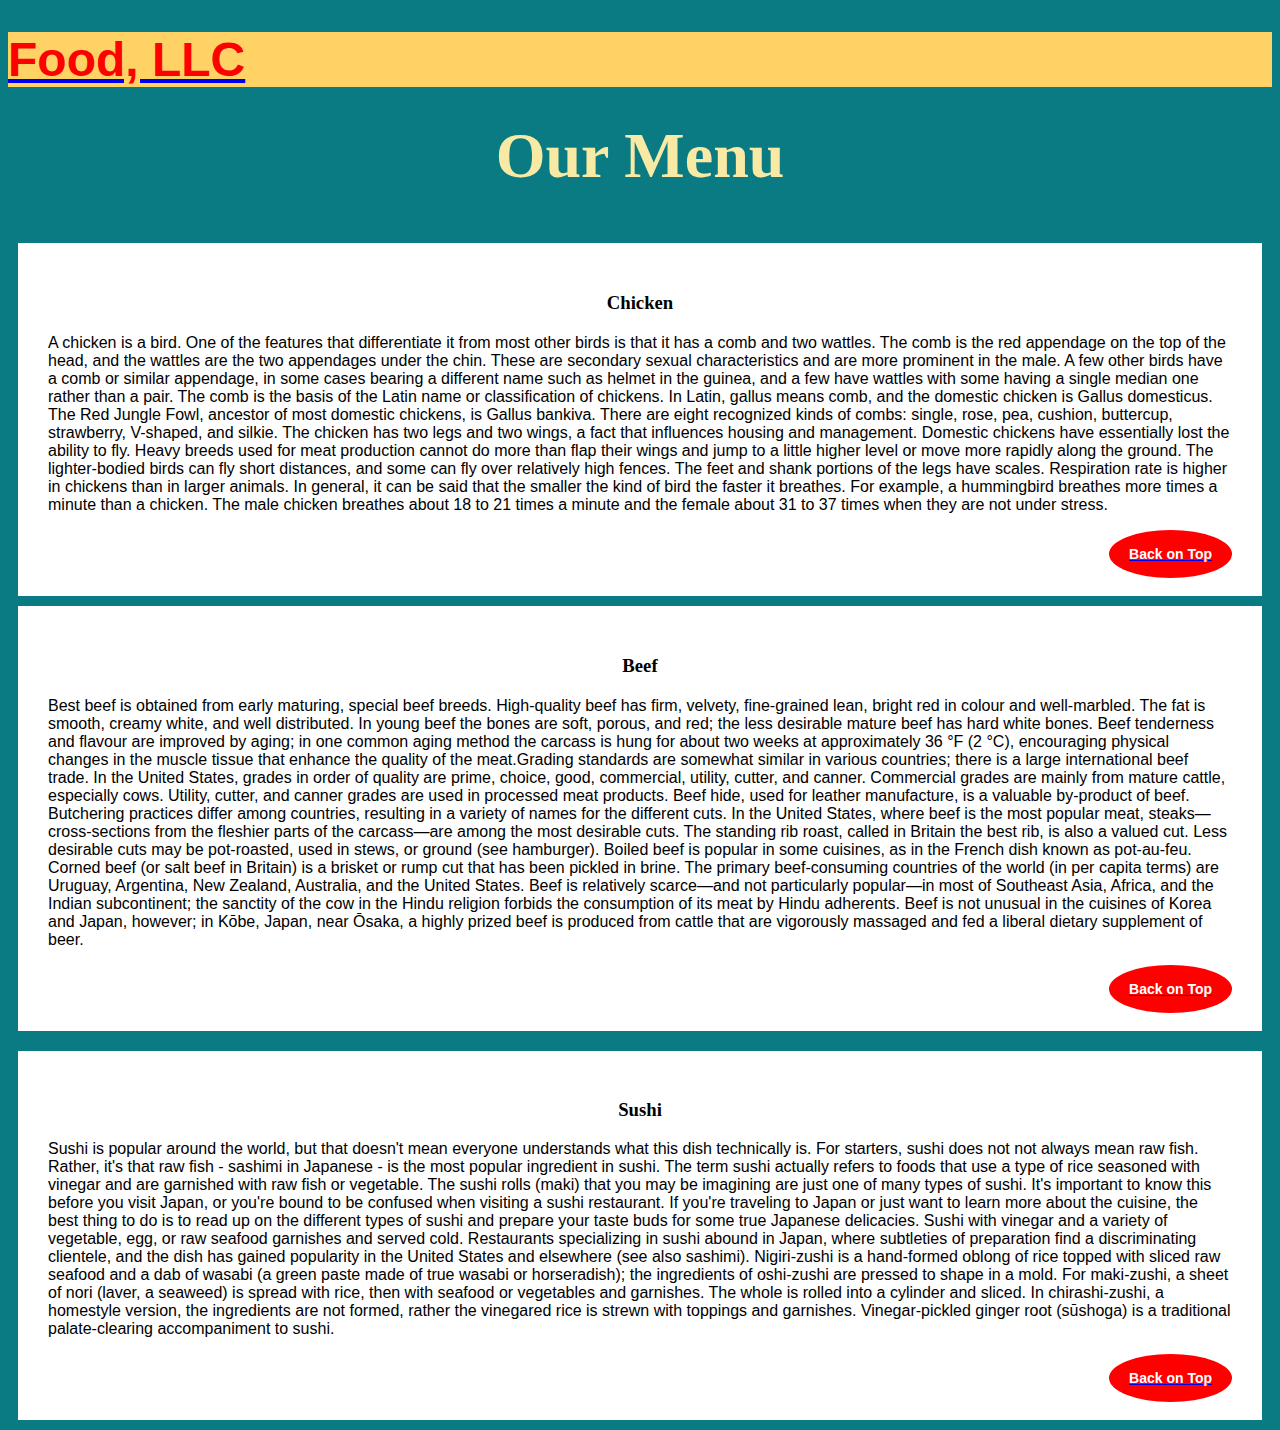
==== Mod3-Assignment-Sol/index.html @ 2c01aef7 "Update index.html" ====
<!doctype html>
<html lang="en">
  <head>
    <meta charset="utf-8">
    <meta http-equiv="X-UA-Compatible" content="IE=edge">
    <meta name="viewport" content="width=device-width, initial-scale=1">

    <title>Module 3 Solution</title>
    <link rel="stylesheet" href="css/bootstrap.min.css">
    <link rel="stylesheet" href="css/style.css">

  </head>
<body>
<a name="top"></a>
	<nav class="navbar navbar-light">
  <a class="navbar-brand" href="#"><h1 class="headColor">Food, LLC</h1></a>
  <button class="navbar-toggler" type="button" data-toggle="collapse" data-target="#navbarSupportedContent" aria-controls="navbarSupportedContent" aria-expanded="false" aria-label="Toggle navigation">
    <span class="navbar-toggler-icon"></span>
  </button>

  <div class="collapse navbar-collapse" id="navbarSupportedContent">
    <ul class="navbar-nav mr-auto">
      <li class="nav-item">
        <a class="nav-link" href="#chickenLink"><p class="tabStyle">Chicken</p></a>
      </li>
      <li class="nav-item">
        <a class="nav-link" href="#beefLink"><p class="tabStyle">Beef</p></a>
      </li>
      <li class="nav-item">
        <a class="nav-link" href="#sushiLink"><p class="tabStyle">Sushi</p></a>
      </li>
    
    </ul>
  </div>
</nav>
	<div class="container">
		<div class="row">
			<div class="col-lg-12">
				<div class="menu">
					<p>Our Menu</p>
				</div>
			</div>
		</div>
	</div>

  <div class="container">
  	<div class="row">
  		<div class="col-lg-4 col-md-6">
			<div class="chicken">
				<a name="chickenLink"></a>
				<h3>Chicken</h3>
				<p>A chicken is a bird. One of the features that differentiate it from most other birds is that it has a comb and two wattles. The comb is the red appendage on the top of the head, and the wattles are the two appendages under the chin. These are secondary sexual characteristics and are more prominent in the male. A few other birds have a comb or similar appendage, in some cases bearing a different name such as helmet in the guinea, and a few have wattles with some having a single median one rather than a pair. The comb is the basis of the Latin name or classification of chickens. In Latin, gallus means comb, and the domestic chicken is Gallus domesticus. The Red Jungle Fowl, ancestor of most domestic chickens, is Gallus bankiva. There are eight recognized kinds of combs: single, rose, pea, cushion, buttercup, strawberry, V-shaped, and silkie.

				The chicken has two legs and two wings, a fact that influences housing and management. Domestic chickens have essentially lost the ability to fly. Heavy breeds used for meat production cannot do more than flap their wings and jump to a little higher level or move more rapidly along the ground. The lighter-bodied birds can fly short distances, and some can fly over relatively high fences. The feet and shank portions of the legs have scales.

				Respiration rate is higher in chickens than in larger animals. In general, it can be said that the smaller the kind of bird the faster it breathes. For example, a hummingbird breathes more times a minute than a chicken. The male chicken breathes about 18 to 21 times a minute and the female about 31 to 37 times when they are not under stress.
				</p>
				<div class="topButton">
					<a href="#top" class="topButtonStyle"><span>Back on Top</span></a>
				</div>
				<br>
				<br>
			</div>
		</div>
		<div class="col-lg-4 col-md-6">
			<div class="beef">
				<a name="beefLink"></a>
				<h3>Beef</h3>
				<p>Best beef is obtained from early maturing, special beef breeds. High-quality beef has firm, velvety, fine-grained lean, bright red in colour and well-marbled. The fat is smooth, creamy white, and well distributed. In young beef the bones are soft, porous, and red; the less desirable mature beef has hard white bones. Beef tenderness and flavour are improved by aging; in one common aging method the carcass is hung for about two weeks at approximately 36 °F (2 °C), encouraging physical changes in the muscle tissue that enhance the quality of the meat.Grading standards are somewhat similar in various countries; there is a large international beef trade. In the United States, grades in order of quality are prime, choice, good, commercial, utility, cutter, and canner. Commercial grades are mainly from mature cattle, especially cows. Utility, cutter, and canner grades are used in processed meat products. Beef hide, used for leather manufacture, is a valuable by-product of beef.
				Butchering practices differ among countries, resulting in a variety of names for the different cuts. In the United States, where beef is the most popular meat, steaks—cross-sections from the fleshier parts of the carcass—are among the most desirable cuts. The standing rib roast, called in Britain the best rib, is also a valued cut. Less desirable cuts may be pot-roasted, used in stews, or ground (see hamburger). Boiled beef is popular in some cuisines, as in the French dish known as pot-au-feu. Corned beef (or salt beef in Britain) is a brisket or rump cut that has been pickled in brine.

				The primary beef-consuming countries of the world (in per capita terms) are Uruguay, Argentina, New Zealand, Australia, and the United States. Beef is relatively scarce—and not particularly popular—in most of Southeast Asia, Africa, and the Indian subcontinent; the sanctity of the cow in the Hindu religion forbids the consumption of its meat by Hindu adherents. Beef is not unusual in the cuisines of Korea and Japan, however; in Kōbe, Japan, near Ōsaka, a highly prized beef is produced from cattle that are vigorously massaged and fed a liberal dietary supplement of beer.
				</p>
				<div class="topButton">
					<a href="#top" class="topButtonStyle"><span>Back on Top</span></a>
				</div>
				<br>
				<br>
			</div>
		</div>
		<div class="col-lg-4 col-md-12">
			<div class="sushi">
				<a name="sushiLink"></a>
				<h3>Sushi</h3>
				<p>
				Sushi is popular around the world, but that doesn't mean everyone understands what this dish technically is. For starters, sushi does not not always mean raw fish. Rather, it's that raw fish - sashimi in Japanese - is the most popular ingredient in sushi.


				The term sushi actually refers to foods that use a type of rice seasoned with vinegar and are garnished with raw fish or vegetable. The sushi rolls (maki) that you may be imagining are just one of many types of sushi. It's important to know this before you visit Japan, or you're bound to be confused when visiting a sushi restaurant.


				If you're traveling to Japan or just want to learn more about the cuisine, the best thing to do is to read up on the different types of sushi and prepare your taste buds for some true Japanese delicacies.
				Sushi with vinegar and a variety of vegetable, egg, or raw seafood garnishes and served cold. Restaurants specializing in sushi abound in Japan, where subtleties of preparation find a discriminating clientele, and the dish has gained popularity in the United States and elsewhere (see also sashimi).
				Nigiri-zushi is a hand-formed oblong of rice topped with sliced raw seafood and a dab of wasabi (a green paste made of true wasabi or horseradish); the ingredients of oshi-zushi are pressed to shape in a mold. For maki-zushi, a sheet of nori (laver, a seaweed) is spread with rice, then with seafood or vegetables and garnishes. The whole is rolled into a cylinder and sliced. In chirashi-zushi, a homestyle version, the ingredients are not formed, rather the vinegared rice is strewn with toppings and garnishes. Vinegar-pickled ginger root (sūshoga) is a traditional palate-clearing accompaniment to sushi.
				</p>
				<div class="topButton">
					<a href="#top" class="topButtonStyle"><span>Back on Top</span></a>
				</div>
				<br>
				<br>
			</div>
		</div>
  	</div>
  </div>

  <!-- jQuery (Bootstrap JS plugins depend on it) -->
  <script
    src="http://code.jquery.com/jquery-3.3.1.min.js"
    integrity="sha256-FgpCb/KJQlLNfOu91ta32o/NMZxltwRo8QtmkMRdAu8="
    crossorigin="anonymous"></script>
  <script src="js/bootstrap.min.js"></script>
  <script src="js/script.js"></script>
</body>
</html>
---- Mod3-Assignment-Sol/css/style.css ----
body{
	font-size: 16px;
	color: #fff;
	background-color: #0A7B83;
	font-family: 'Oxygen', sans-serif;
}
  
* {
	box-sizing: border-box;
}		

/*Navbar Styling*/

.navbar{
	background-color: #FFD265;
}

.headColor{
	color: red;
	font-weight: bolder;
	font-family: 'Stylish', sans-serif;
	font-size: 48px;
}

.tabStyle{
	background-color: red;
	color: white;
	font-weight: bolder;
}

.tabStyle:hover {
	background-color: #55CCD4;
	color: yellow;
	border: 2px solid black;
}

.nav-link{
	text-align: center;
}

.navbar-toggler:hover {
	background-color: #FF7417;
	color: yellow;
	border: 2px solid black;
}

/*Our Menu*/
.menu p{
	text-align: center;
	margin: 30px 0 50px 0;
	font-size: 64px;
	font-weight: bolder;
	font-family: 'Yellowtail', cursive;
	color: #F8E9A5;
}

/*Chicken Style*/
.chicken{
	color: black;
	background-color: white;
	padding: 30px;
	margin: 10px;
}

.chicken h3{
	font-weight: bolder;
	text-align: center;
	font-family: 'Dancing Script', cursive;
	font-family: 'Josefin Sans', sans-serif;
	font-family: 'Orbitron', sans-serif;
	font-family: 'Source Code Pro', monospace;
	font-family: 'Stylish', sans-serif;
	font-family: 'Yellowtail', cursive;
}

.chicken p{
	font-family: 'Josefin Sans', sans-serif;
	font-weight: normal;
	font-size: 16px;
	margin-top: 20px;
}

/*Beef Style*/
.beef{
	color: black;
	background-color: white;
	padding: 30px;
	margin: 10px;
}

.beef h3{
	font-weight: bolder;
	text-align: center;
	font-family: 'Dancing Script', cursive;
	font-family: 'Josefin Sans', sans-serif;
	font-family: 'Orbitron', sans-serif;
	font-family: 'Source Code Pro', monospace;
	font-family: 'Stylish', sans-serif;
	font-family: 'Yellowtail', cursive;
}

.beef p{
	font-family: 'Josefin Sans', sans-serif;
	font-weight: normal;
	font-size: 16px;
	margin-top: 20px;
}


/*Sushi Style*/
.sushi{
	color: black;
	background-color: white;
	padding: 30px;
	margin: 10px;
	margin-top: 20px;
}

.sushi p{
	font-family: 'Josefin Sans', sans-serif;
	font-weight: normal;
	font-size: 16px;
}


.sushi h3{
	font-weight: bolder;
	text-align: center;
	font-family: 'Dancing Script', cursive;
	font-family: 'Josefin Sans', sans-serif;
	font-family: 'Orbitron', sans-serif;
	font-family: 'Source Code Pro', monospace;
	font-family: 'Stylish', sans-serif;
	font-family: 'Yellowtail', cursive;
}

/*Top Button Styling*/
.topButton{
	float: right;
	padding: 15px 20px 15px 20px;
	background-color: red;
	border-radius: 50%;
}

.topButtonStyle span:hover{
	padding: 5px;
	color: black;
	text-decoration: none;
	background-color: #F8EA00;
}

.topButton span{
	color: white;
	font-weight: bold;
	font-size: 14px;
}

/*Media Queries*/

@media(min-width:768px ){
      .navbar-toggler{
        display:none;
      }
      .mr-auto {
      	display: none; 
      }
    }
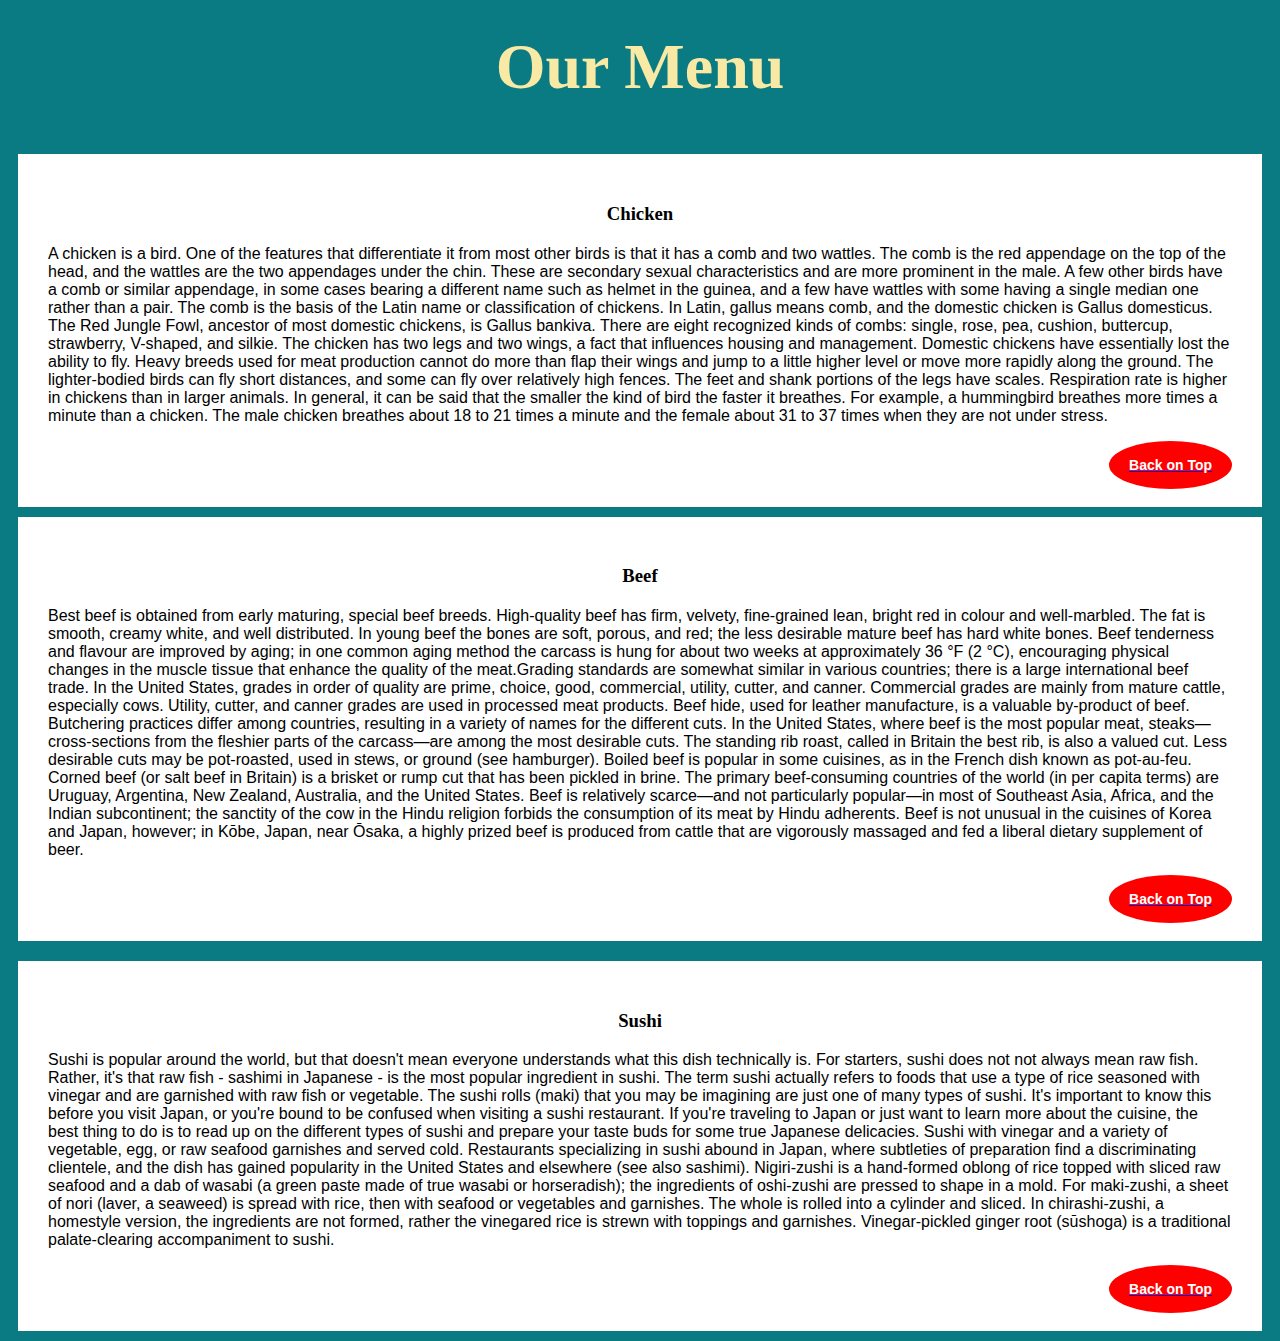
==== commit 085ec056: "Update index.html" ====
--- a/Mod3-Assignment-Sol/index.html
+++ b/Mod3-Assignment-Sol/index.html
@@ -11,28 +11,6 @@
 
   </head>
 <body>
-<a name="top"></a>
-	<nav class="navbar navbar-light">
-  <a class="navbar-brand" href="#"><h1 class="headColor">Food, LLC</h1></a>
-  <button class="navbar-toggler" type="button" data-toggle="collapse" data-target="#navbarSupportedContent" aria-controls="navbarSupportedContent" aria-expanded="false" aria-label="Toggle navigation">
-    <span class="navbar-toggler-icon"></span>
-  </button>
-
-  <div class="collapse navbar-collapse" id="navbarSupportedContent">
-    <ul class="navbar-nav mr-auto">
-      <li class="nav-item">
-        <a class="nav-link" href="#chickenLink"><p class="tabStyle">Chicken</p></a>
-      </li>
-      <li class="nav-item">
-        <a class="nav-link" href="#beefLink"><p class="tabStyle">Beef</p></a>
-      </li>
-      <li class="nav-item">
-        <a class="nav-link" href="#sushiLink"><p class="tabStyle">Sushi</p></a>
-      </li>
-    
-    </ul>
-  </div>
-</nav>
 	<div class="container">
 		<div class="row">
 			<div class="col-lg-12">
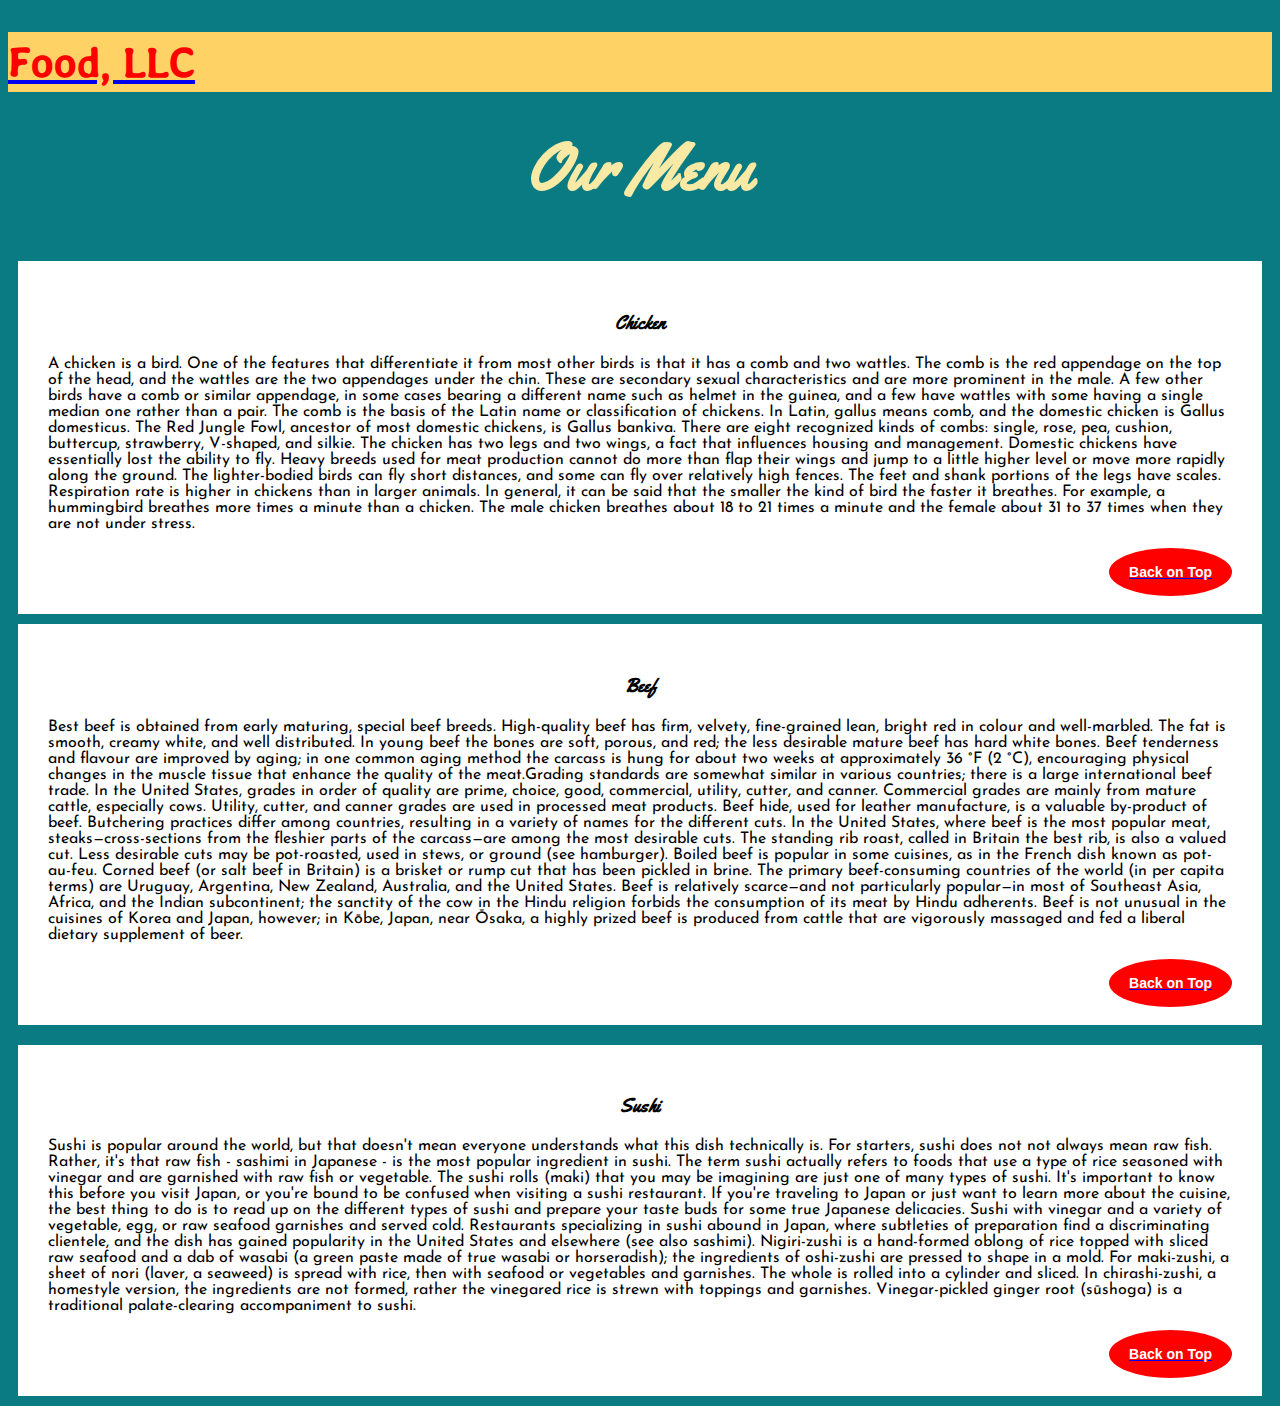
==== commit daa7f14e: "Add files via upload" ====
--- a/Mod3-Assignment-Sol/index.html
+++ b/Mod3-Assignment-Sol/index.html
@@ -9,8 +9,36 @@
     <link rel="stylesheet" href="css/bootstrap.min.css">
     <link rel="stylesheet" href="css/style.css">
 
+    <link href="https://fonts.googleapis.com/css2?family=Dancing+Script:wght@700&family=Josefin+Sans:ital,wght@0,400;1,700&family=Lobster&family=Orbitron:wght@900&family=Source+Code+Pro:ital,wght@0,400;1,900&family=Stylish&family=Yellowtail&display=swap" rel="stylesheet">
+
+    <link href="https://fonts.googleapis.com/css2?family=Dancing+Script:wght@700&family=Josefin+Sans:ital,wght@1,700&family=Orbitron:wght@900&family=Source+Code+Pro:ital,wght@1,900&family=Stylish&family=Yellowtail&display=swap" rel="stylesheet">
+
+    <link href="https://fonts.googleapis.com/css2?family=Dancing+Script:wght@700&family=Josefin+Sans:ital,wght@0,400;1,700&family=Orbitron:wght@900&family=Source+Code+Pro:ital,wght@1,900&family=Stylish&family=Yellowtail&display=swap" rel="stylesheet">
+
   </head>
 <body>
+<a name="top"></a>
+	<nav class="navbar navbar-light">
+  <a class="navbar-brand" href="#"><h1 class="headColor">Food, LLC</h1></a>
+  <button class="navbar-toggler" type="button" data-toggle="collapse" data-target="#navbarSupportedContent" aria-controls="navbarSupportedContent" aria-expanded="false" aria-label="Toggle navigation">
+    <span class="navbar-toggler-icon"></span>
+  </button>
+
+  <div class="collapse navbar-collapse" id="navbarSupportedContent">
+    <ul class="navbar-nav mr-auto">
+      <li class="nav-item">
+        <a class="nav-link" href="#chickenLink"><p class="tabStyle">Chicken</p></a>
+      </li>
+      <li class="nav-item">
+        <a class="nav-link" href="#beefLink"><p class="tabStyle">Beef</p></a>
+      </li>
+      <li class="nav-item">
+        <a class="nav-link" href="#sushiLink"><p class="tabStyle">Sushi</p></a>
+      </li>
+    
+    </ul>
+  </div>
+</nav>
 	<div class="container">
 		<div class="row">
 			<div class="col-lg-12">
@@ -80,13 +108,5 @@
 		</div>
   	</div>
   </div>
-
-  <!-- jQuery (Bootstrap JS plugins depend on it) -->
-  <script
-    src="http://code.jquery.com/jquery-3.3.1.min.js"
-    integrity="sha256-FgpCb/KJQlLNfOu91ta32o/NMZxltwRo8QtmkMRdAu8="
-    crossorigin="anonymous"></script>
-  <script src="js/bootstrap.min.js"></script>
-  <script src="js/script.js"></script>
 </body>
 </html>
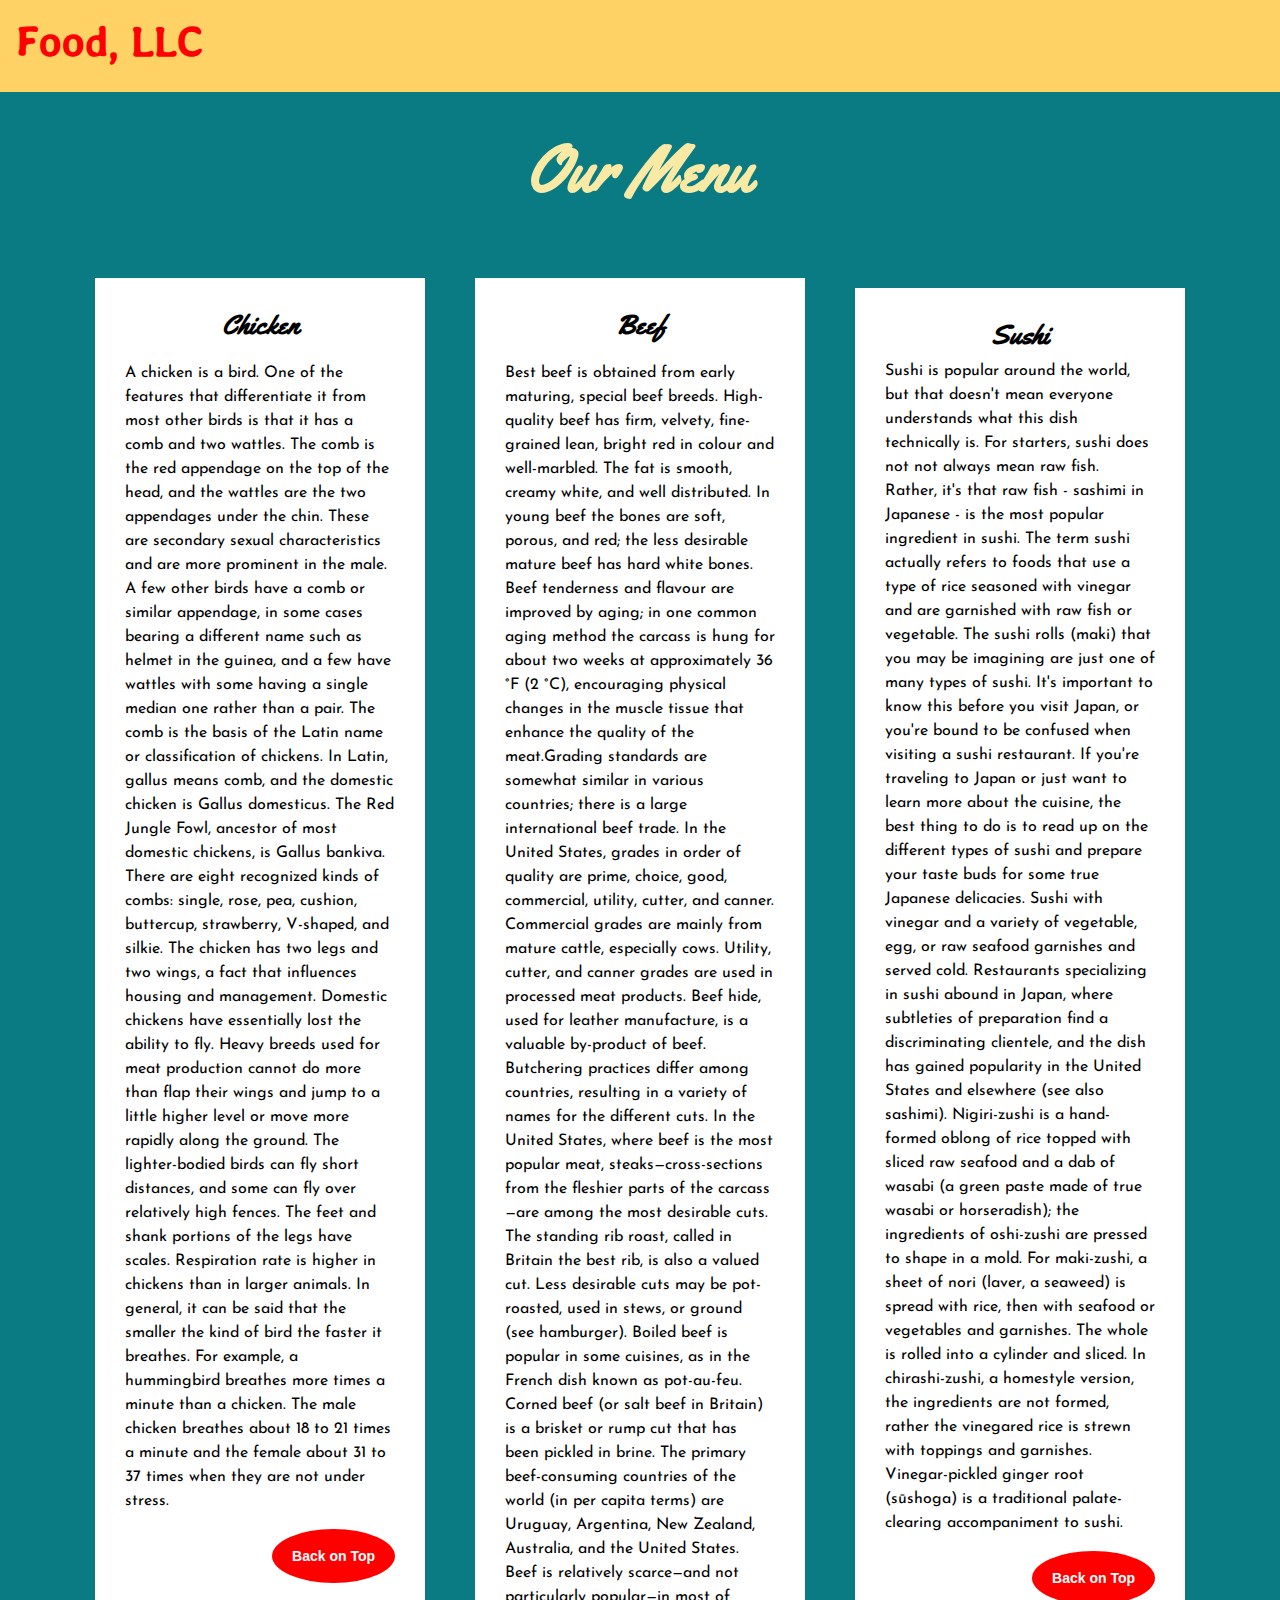
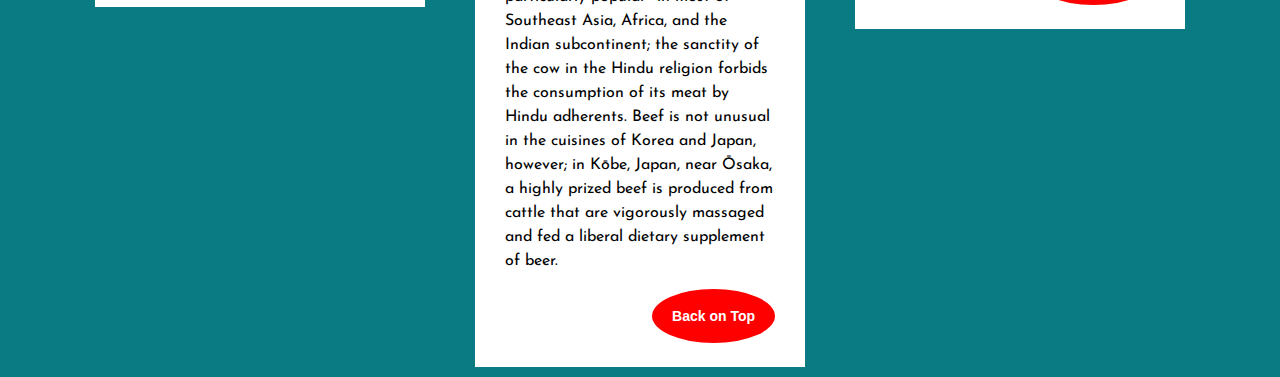
==== commit 55415671: "Add files via upload" ====
--- a/Mod3-Assignment-Sol/index.html
+++ b/Mod3-Assignment-Sol/index.html
@@ -108,5 +108,12 @@
 		</div>
   	</div>
   </div>
+
+  <!-- jQuery (Bootstrap JS plugins depend on it) -->
+  <script
+    src="http://code.jquery.com/jquery-3.3.1.min.js"
+    integrity="sha256-FgpCb/KJQlLNfOu91ta32o/NMZxltwRo8QtmkMRdAu8="
+    crossorigin="anonymous"></script>
+  <script src="js/bootstrap.min.js"></script>
 </body>
-</html>
+</html>--- a/Mod3-Assignment-Sol/css/style.css
+++ b/Mod3-Assignment-Sol/css/style.css
@@ -1,167 +1,167 @@
-body{
-	font-size: 16px;
-	color: #fff;
-	background-color: #0A7B83;
-	font-family: 'Oxygen', sans-serif;
-}
-  
-* {
-	box-sizing: border-box;
-}		
-
-/*Navbar Styling*/
-
-.navbar{
-	background-color: #FFD265;
-}
-
-.headColor{
-	color: red;
-	font-weight: bolder;
-	font-family: 'Stylish', sans-serif;
-	font-size: 48px;
-}
-
-.tabStyle{
-	background-color: red;
-	color: white;
-	font-weight: bolder;
-}
-
-.tabStyle:hover {
-	background-color: #55CCD4;
-	color: yellow;
-	border: 2px solid black;
-}
-
-.nav-link{
-	text-align: center;
-}
-
-.navbar-toggler:hover {
-	background-color: #FF7417;
-	color: yellow;
-	border: 2px solid black;
-}
-
-/*Our Menu*/
-.menu p{
-	text-align: center;
-	margin: 30px 0 50px 0;
-	font-size: 64px;
-	font-weight: bolder;
-	font-family: 'Yellowtail', cursive;
-	color: #F8E9A5;
-}
-
-/*Chicken Style*/
-.chicken{
-	color: black;
-	background-color: white;
-	padding: 30px;
-	margin: 10px;
-}
-
-.chicken h3{
-	font-weight: bolder;
-	text-align: center;
-	font-family: 'Dancing Script', cursive;
-	font-family: 'Josefin Sans', sans-serif;
-	font-family: 'Orbitron', sans-serif;
-	font-family: 'Source Code Pro', monospace;
-	font-family: 'Stylish', sans-serif;
-	font-family: 'Yellowtail', cursive;
-}
-
-.chicken p{
-	font-family: 'Josefin Sans', sans-serif;
-	font-weight: normal;
-	font-size: 16px;
-	margin-top: 20px;
-}
-
-/*Beef Style*/
-.beef{
-	color: black;
-	background-color: white;
-	padding: 30px;
-	margin: 10px;
-}
-
-.beef h3{
-	font-weight: bolder;
-	text-align: center;
-	font-family: 'Dancing Script', cursive;
-	font-family: 'Josefin Sans', sans-serif;
-	font-family: 'Orbitron', sans-serif;
-	font-family: 'Source Code Pro', monospace;
-	font-family: 'Stylish', sans-serif;
-	font-family: 'Yellowtail', cursive;
-}
-
-.beef p{
-	font-family: 'Josefin Sans', sans-serif;
-	font-weight: normal;
-	font-size: 16px;
-	margin-top: 20px;
-}
-
-
-/*Sushi Style*/
-.sushi{
-	color: black;
-	background-color: white;
-	padding: 30px;
-	margin: 10px;
-	margin-top: 20px;
-}
-
-.sushi p{
-	font-family: 'Josefin Sans', sans-serif;
-	font-weight: normal;
-	font-size: 16px;
-}
-
-
-.sushi h3{
-	font-weight: bolder;
-	text-align: center;
-	font-family: 'Dancing Script', cursive;
-	font-family: 'Josefin Sans', sans-serif;
-	font-family: 'Orbitron', sans-serif;
-	font-family: 'Source Code Pro', monospace;
-	font-family: 'Stylish', sans-serif;
-	font-family: 'Yellowtail', cursive;
-}
-
-/*Top Button Styling*/
-.topButton{
-	float: right;
-	padding: 15px 20px 15px 20px;
-	background-color: red;
-	border-radius: 50%;
-}
-
-.topButtonStyle span:hover{
-	padding: 5px;
-	color: black;
-	text-decoration: none;
-	background-color: #F8EA00;
-}
-
-.topButton span{
-	color: white;
-	font-weight: bold;
-	font-size: 14px;
-}
-
-/*Media Queries*/
-
-@media(min-width:768px ){
-      .navbar-toggler{
-        display:none;
-      }
-      .mr-auto {
-      	display: none; 
-      }
-    }
+body{
+	font-size: 16px;
+	color: #fff;
+	background-color: #0A7B83;
+	font-family: 'Oxygen', sans-serif;
+}
+  
+* {
+	box-sizing: border-box;
+}		
+
+/*Navbar Styling*/
+
+.navbar{
+	background-color: #FFD265;
+}
+
+.headColor{
+	color: red;
+	font-weight: bolder;
+	font-family: 'Stylish', sans-serif;
+	font-size: 48px;
+}
+
+.tabStyle{
+	background-color: red;
+	color: white;
+	font-weight: bolder;
+}
+
+.tabStyle:hover {
+	background-color: #55CCD4;
+	color: yellow;
+	border: 2px solid black;
+}
+
+.nav-link{
+	text-align: center;
+}
+
+.navbar-toggler:hover {
+	background-color: #FF7417;
+	color: yellow;
+	border: 2px solid black;
+}
+
+/*Our Menu*/
+.menu p{
+	text-align: center;
+	margin: 30px 0 50px 0;
+	font-size: 64px;
+	font-weight: bolder;
+	font-family: 'Yellowtail', cursive;
+	color: #F8E9A5;
+}
+
+/*Chicken Style*/
+.chicken{
+	color: black;
+	background-color: white;
+	padding: 30px;
+	margin: 10px;
+}
+
+.chicken h3{
+	font-weight: bolder;
+	text-align: center;
+	font-family: 'Dancing Script', cursive;
+	font-family: 'Josefin Sans', sans-serif;
+	font-family: 'Orbitron', sans-serif;
+	font-family: 'Source Code Pro', monospace;
+	font-family: 'Stylish', sans-serif;
+	font-family: 'Yellowtail', cursive;
+}
+
+.chicken p{
+	font-family: 'Josefin Sans', sans-serif;
+	font-weight: normal;
+	font-size: 16px;
+	margin-top: 20px;
+}
+
+/*Beef Style*/
+.beef{
+	color: black;
+	background-color: white;
+	padding: 30px;
+	margin: 10px;
+}
+
+.beef h3{
+	font-weight: bolder;
+	text-align: center;
+	font-family: 'Dancing Script', cursive;
+	font-family: 'Josefin Sans', sans-serif;
+	font-family: 'Orbitron', sans-serif;
+	font-family: 'Source Code Pro', monospace;
+	font-family: 'Stylish', sans-serif;
+	font-family: 'Yellowtail', cursive;
+}
+
+.beef p{
+	font-family: 'Josefin Sans', sans-serif;
+	font-weight: normal;
+	font-size: 16px;
+	margin-top: 20px;
+}
+
+
+/*Sushi Style*/
+.sushi{
+	color: black;
+	background-color: white;
+	padding: 30px;
+	margin: 10px;
+	margin-top: 20px;
+}
+
+.sushi p{
+	font-family: 'Josefin Sans', sans-serif;
+	font-weight: normal;
+	font-size: 16px;
+}
+
+
+.sushi h3{
+	font-weight: bolder;
+	text-align: center;
+	font-family: 'Dancing Script', cursive;
+	font-family: 'Josefin Sans', sans-serif;
+	font-family: 'Orbitron', sans-serif;
+	font-family: 'Source Code Pro', monospace;
+	font-family: 'Stylish', sans-serif;
+	font-family: 'Yellowtail', cursive;
+}
+
+/*Top Button Styling*/
+.topButton{
+	float: right;
+	padding: 15px 20px 15px 20px;
+	background-color: red;
+	border-radius: 50%;
+}
+
+.topButtonStyle span:hover{
+	padding: 5px;
+	color: black;
+	text-decoration: none;
+	background-color: #F8EA00;
+}
+
+.topButton span{
+	color: white;
+	font-weight: bold;
+	font-size: 14px;
+}
+
+/*Media Queries*/
+
+@media(min-width:768px ){
+      .navbar-toggler{
+        display:none;
+      }
+      .mr-auto {
+      	display: none; 
+      }
+    }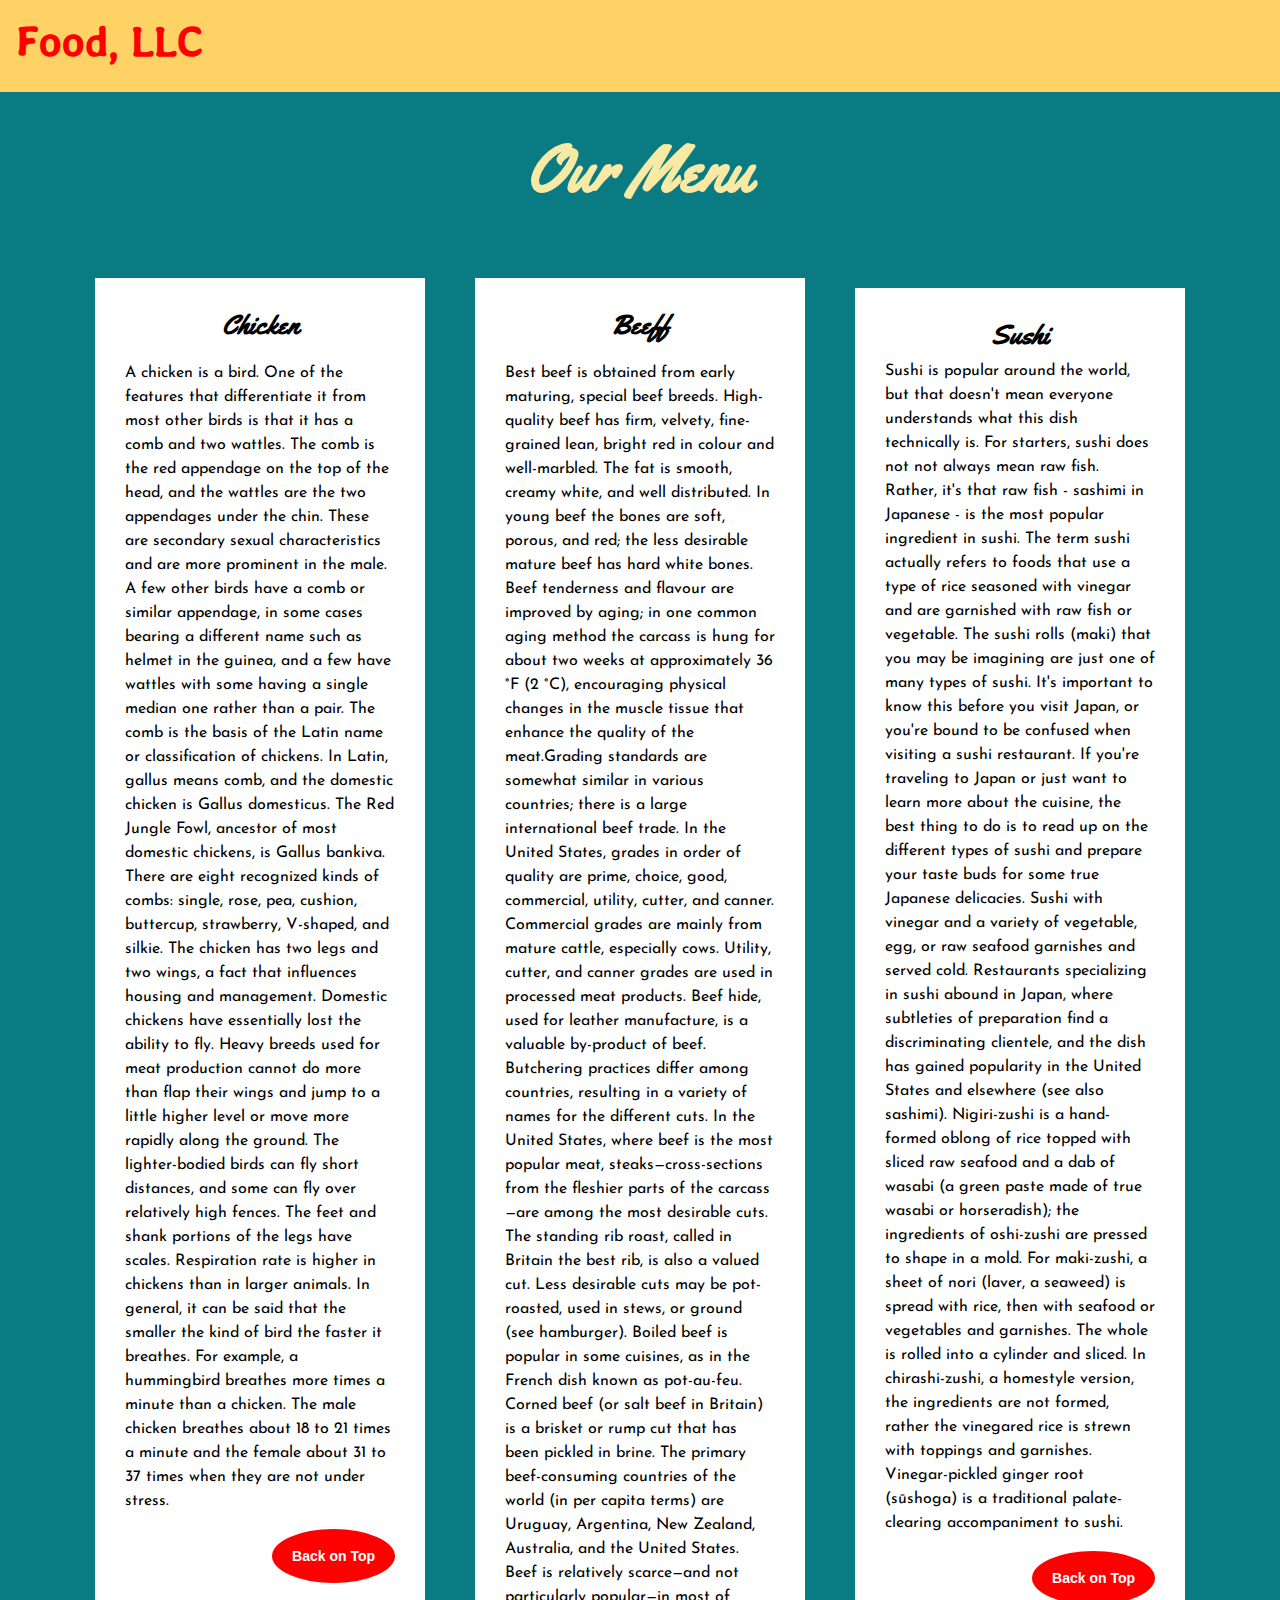
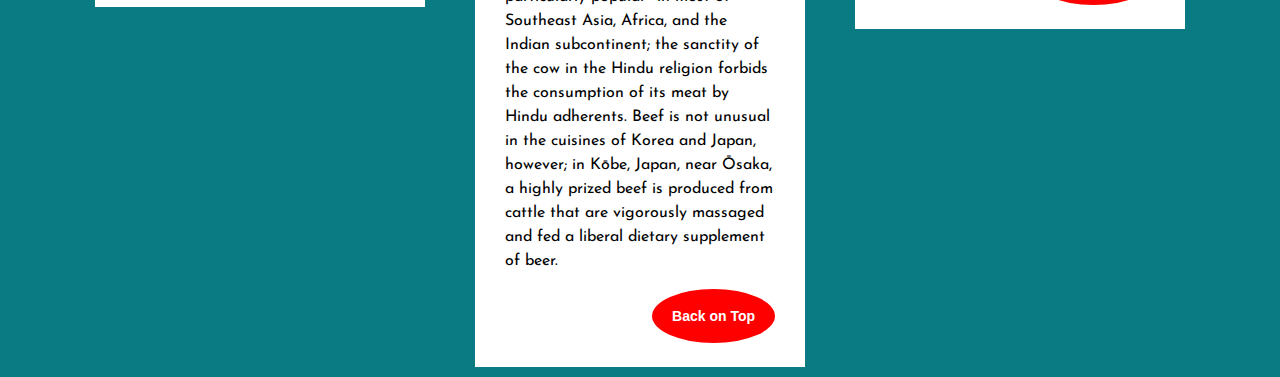
==== commit c400495d: "Add files via upload" ====
--- a/Mod3-Assignment-Sol/index.html
+++ b/Mod3-Assignment-Sol/index.html
@@ -71,7 +71,7 @@
 		<div class="col-lg-4 col-md-6">
 			<div class="beef">
 				<a name="beefLink"></a>
-				<h3>Beef</h3>
+				<h3>Beeff</h3>
 				<p>Best beef is obtained from early maturing, special beef breeds. High-quality beef has firm, velvety, fine-grained lean, bright red in colour and well-marbled. The fat is smooth, creamy white, and well distributed. In young beef the bones are soft, porous, and red; the less desirable mature beef has hard white bones. Beef tenderness and flavour are improved by aging; in one common aging method the carcass is hung for about two weeks at approximately 36 °F (2 °C), encouraging physical changes in the muscle tissue that enhance the quality of the meat.Grading standards are somewhat similar in various countries; there is a large international beef trade. In the United States, grades in order of quality are prime, choice, good, commercial, utility, cutter, and canner. Commercial grades are mainly from mature cattle, especially cows. Utility, cutter, and canner grades are used in processed meat products. Beef hide, used for leather manufacture, is a valuable by-product of beef.
 				Butchering practices differ among countries, resulting in a variety of names for the different cuts. In the United States, where beef is the most popular meat, steaks—cross-sections from the fleshier parts of the carcass—are among the most desirable cuts. The standing rib roast, called in Britain the best rib, is also a valued cut. Less desirable cuts may be pot-roasted, used in stews, or ground (see hamburger). Boiled beef is popular in some cuisines, as in the French dish known as pot-au-feu. Corned beef (or salt beef in Britain) is a brisket or rump cut that has been pickled in brine.
 
@@ -114,6 +114,5 @@
     src="http://code.jquery.com/jquery-3.3.1.min.js"
     integrity="sha256-FgpCb/KJQlLNfOu91ta32o/NMZxltwRo8QtmkMRdAu8="
     crossorigin="anonymous"></script>
-  <script src="js/bootstrap.min.js"></script>
 </body>
 </html>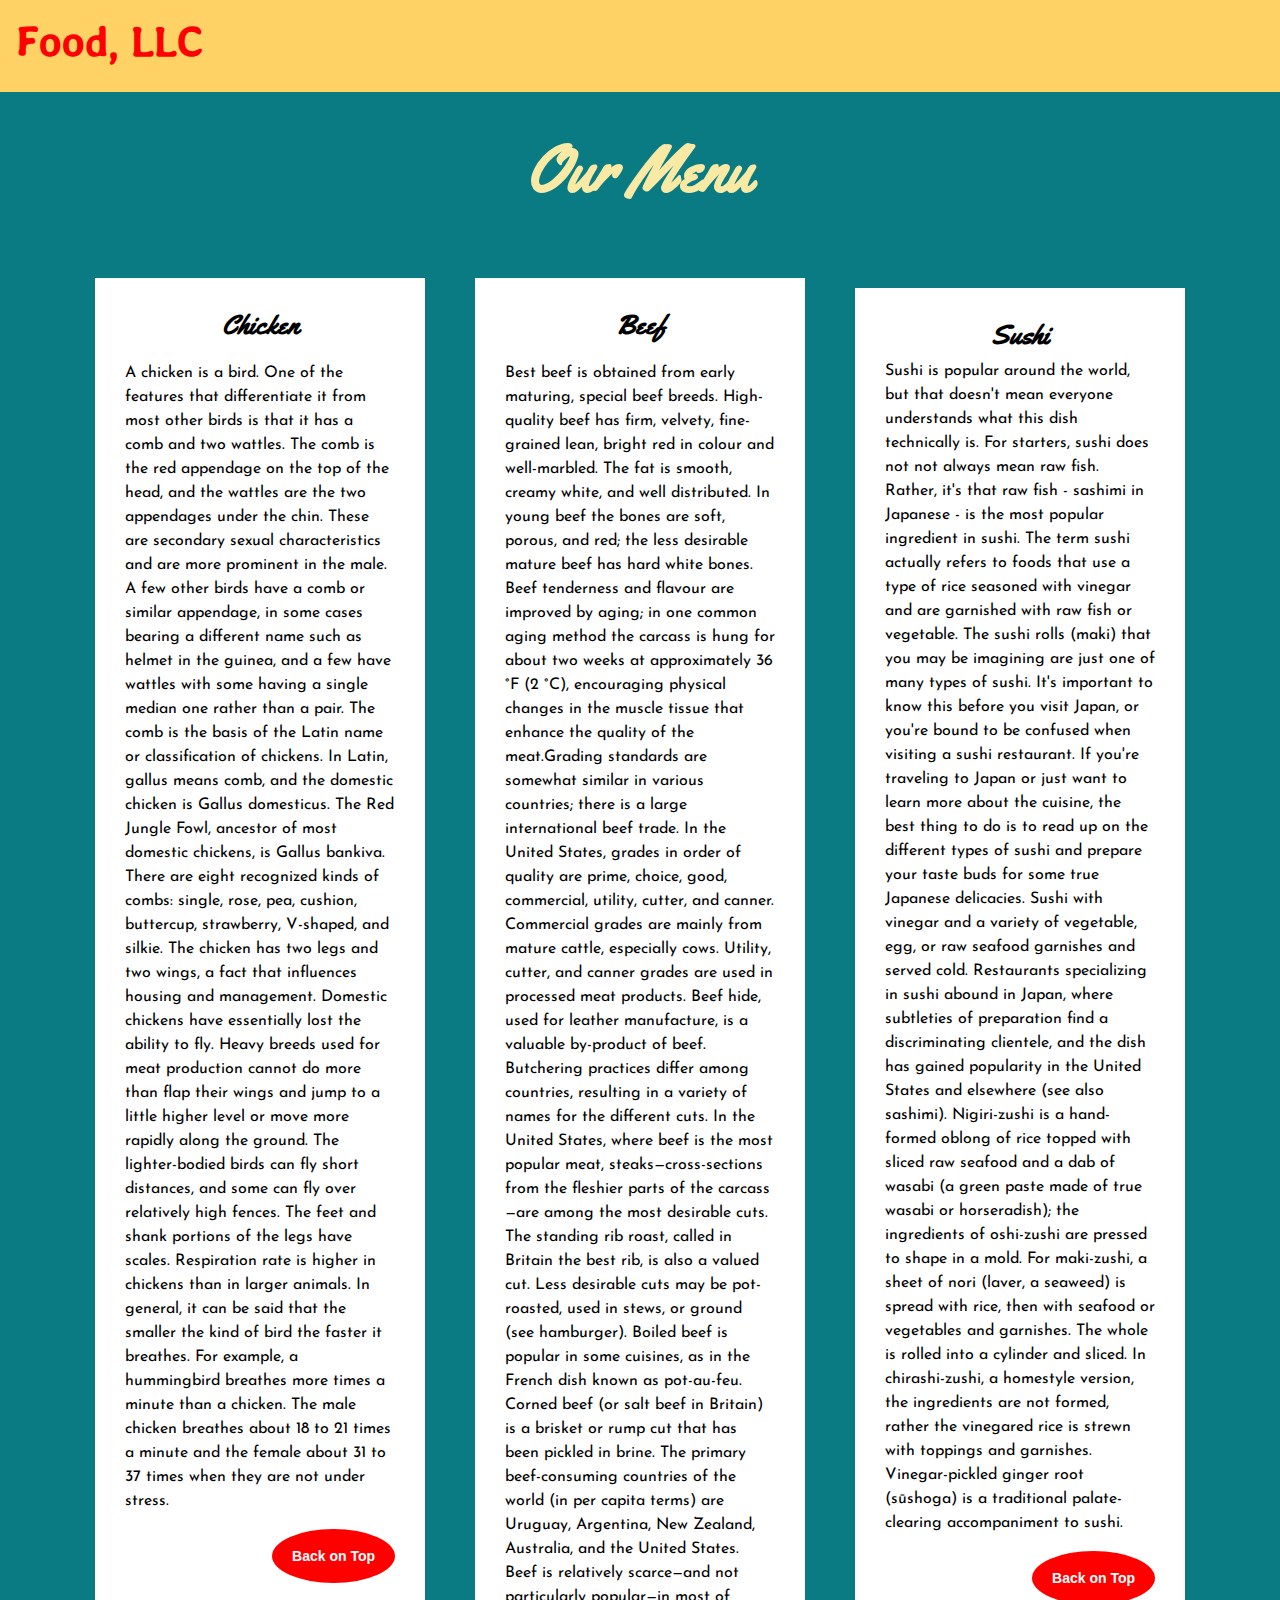
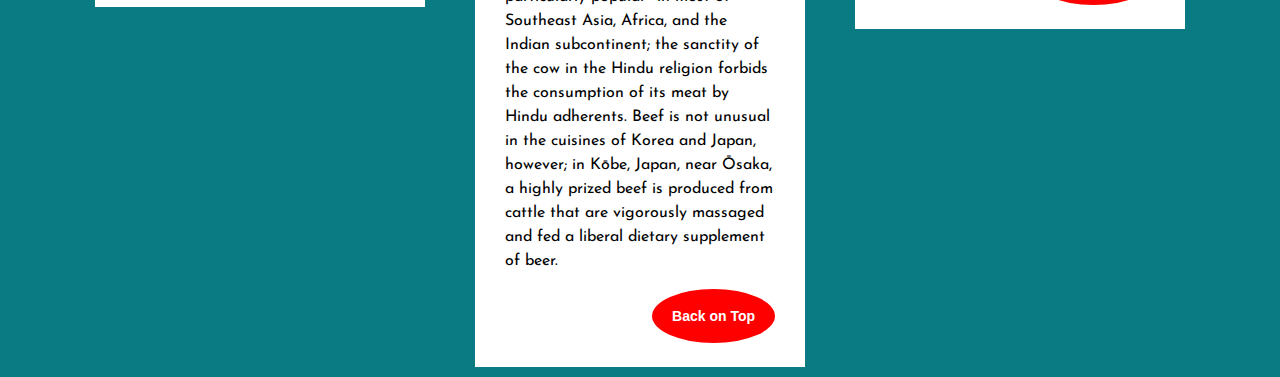
==== commit 6141de01: "Add files via upload" ====
--- a/Mod3-Assignment-Sol/index.html
+++ b/Mod3-Assignment-Sol/index.html
@@ -71,7 +71,7 @@
 		<div class="col-lg-4 col-md-6">
 			<div class="beef">
 				<a name="beefLink"></a>
-				<h3>Beeff</h3>
+				<h3>Beef</h3>
 				<p>Best beef is obtained from early maturing, special beef breeds. High-quality beef has firm, velvety, fine-grained lean, bright red in colour and well-marbled. The fat is smooth, creamy white, and well distributed. In young beef the bones are soft, porous, and red; the less desirable mature beef has hard white bones. Beef tenderness and flavour are improved by aging; in one common aging method the carcass is hung for about two weeks at approximately 36 °F (2 °C), encouraging physical changes in the muscle tissue that enhance the quality of the meat.Grading standards are somewhat similar in various countries; there is a large international beef trade. In the United States, grades in order of quality are prime, choice, good, commercial, utility, cutter, and canner. Commercial grades are mainly from mature cattle, especially cows. Utility, cutter, and canner grades are used in processed meat products. Beef hide, used for leather manufacture, is a valuable by-product of beef.
 				Butchering practices differ among countries, resulting in a variety of names for the different cuts. In the United States, where beef is the most popular meat, steaks—cross-sections from the fleshier parts of the carcass—are among the most desirable cuts. The standing rib roast, called in Britain the best rib, is also a valued cut. Less desirable cuts may be pot-roasted, used in stews, or ground (see hamburger). Boiled beef is popular in some cuisines, as in the French dish known as pot-au-feu. Corned beef (or salt beef in Britain) is a brisket or rump cut that has been pickled in brine.
 
@@ -114,5 +114,6 @@
     src="http://code.jquery.com/jquery-3.3.1.min.js"
     integrity="sha256-FgpCb/KJQlLNfOu91ta32o/NMZxltwRo8QtmkMRdAu8="
     crossorigin="anonymous"></script>
+  <script src="js/bootstrap.min.js"></script>
 </body>
 </html>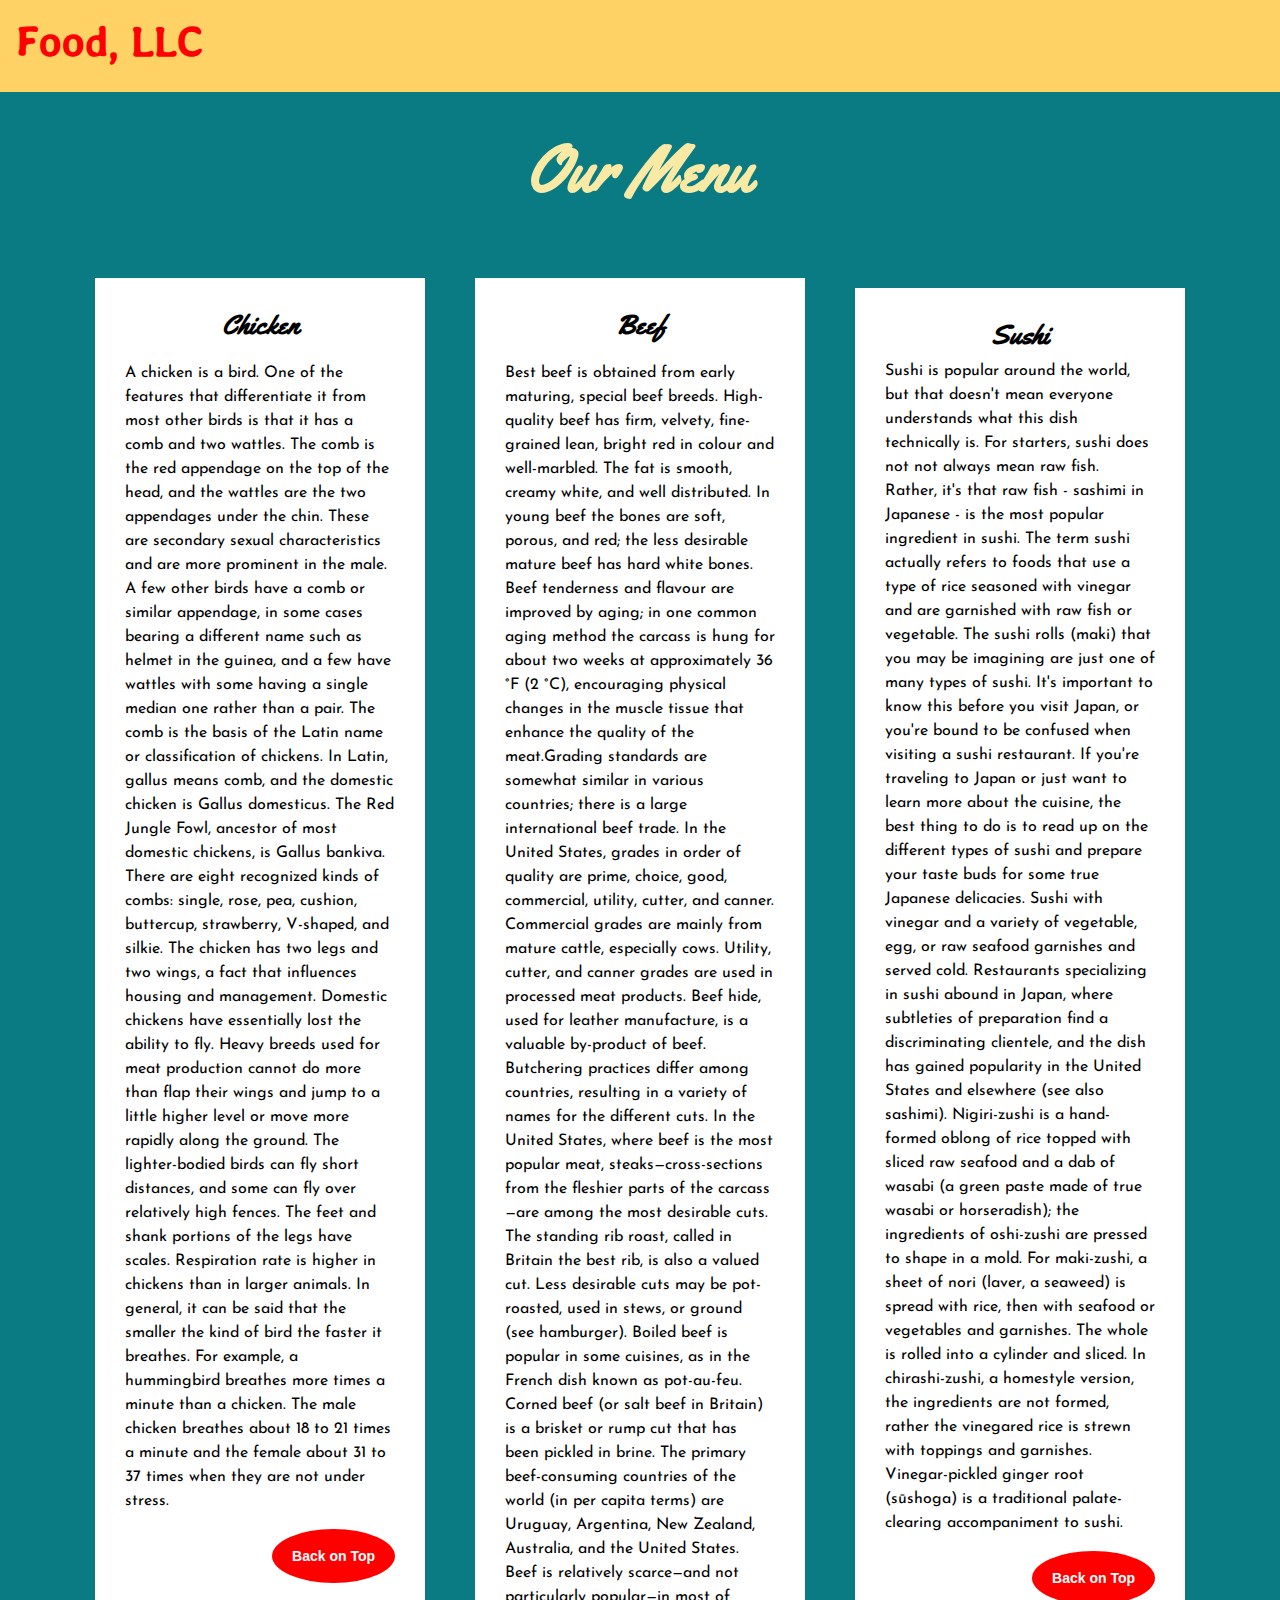
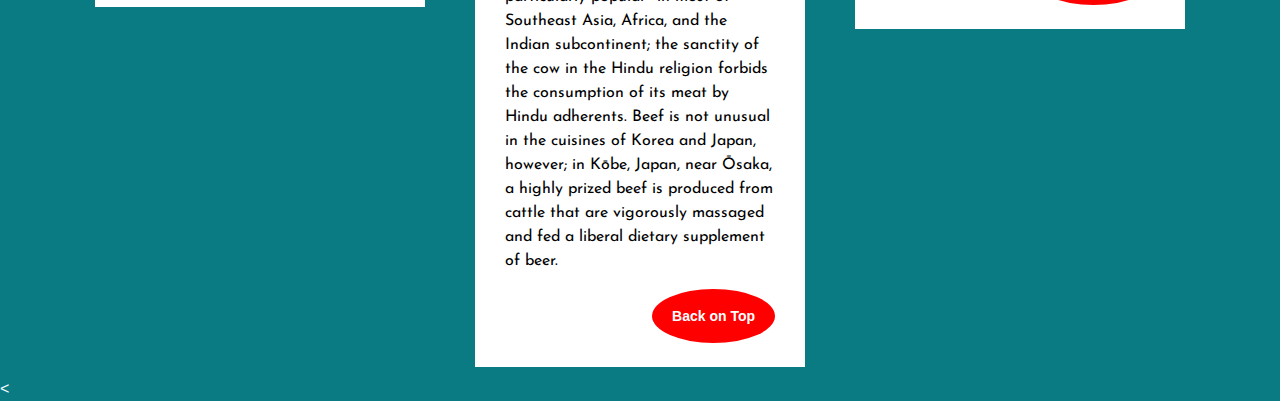
==== commit db60a2e5: "Add files via upload" ====
--- a/Mod3-Assignment-Sol/index.html
+++ b/Mod3-Assignment-Sol/index.html
@@ -110,10 +110,7 @@
   </div>
 
   <!-- jQuery (Bootstrap JS plugins depend on it) -->
-  <script
-    src="http://code.jquery.com/jquery-3.3.1.min.js"
-    integrity="sha256-FgpCb/KJQlLNfOu91ta32o/NMZxltwRo8QtmkMRdAu8="
-    crossorigin="anonymous"></script>
+  <<script src="js/jquery-3.1.1.min.js"></script>
   <script src="js/bootstrap.min.js"></script>
 </body>
 </html>